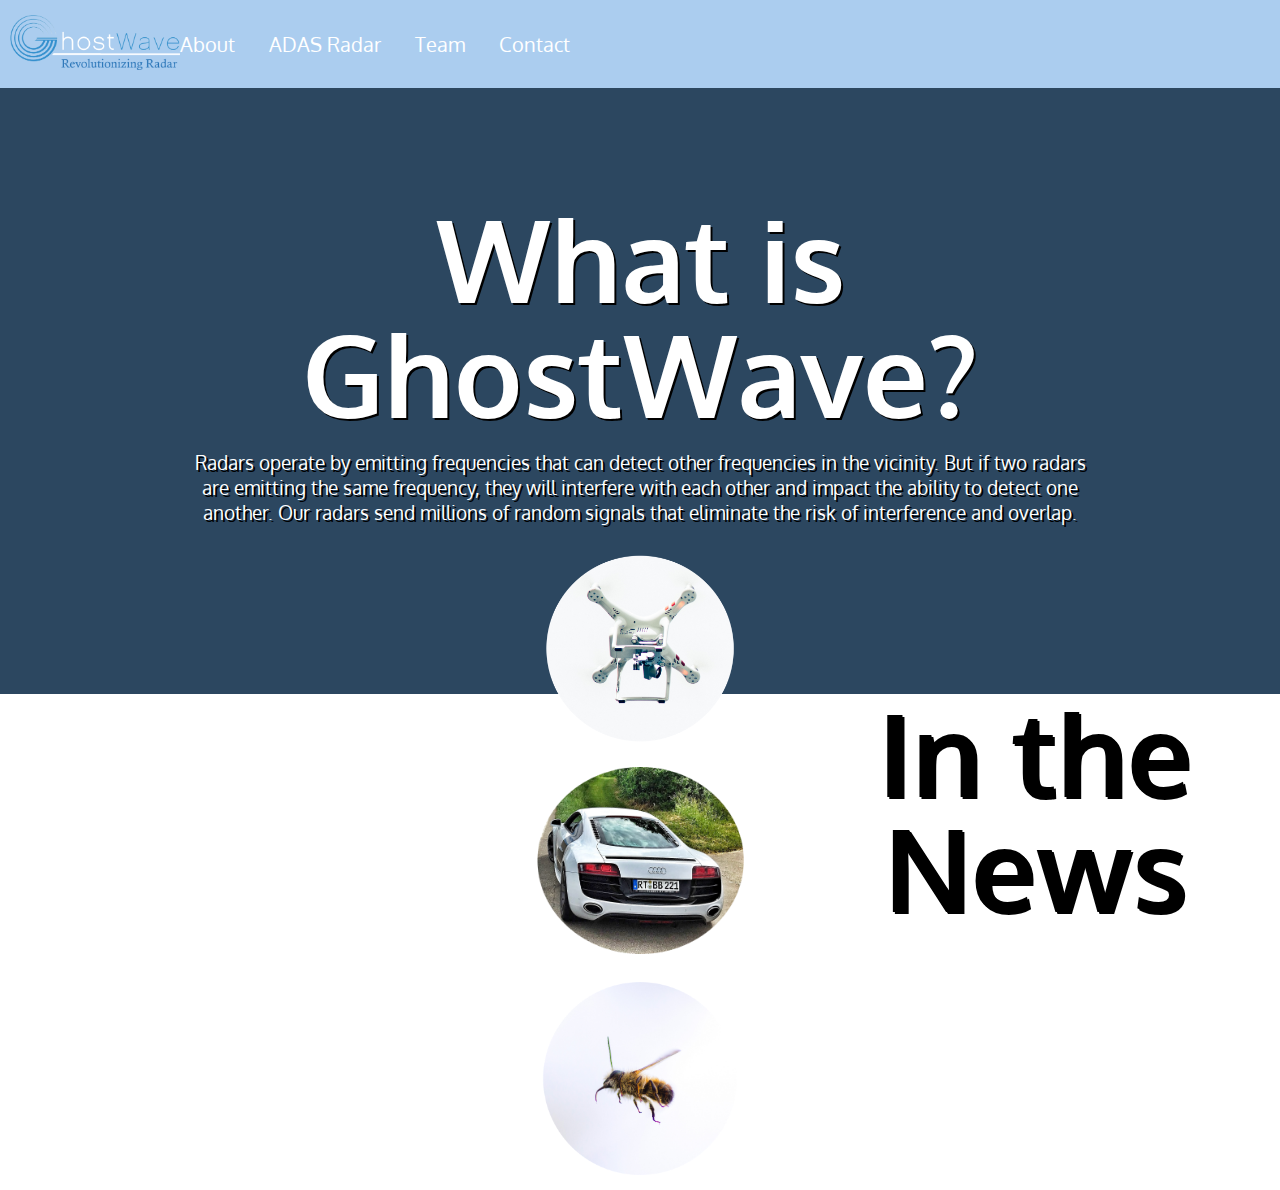
==== about.html @ 9fbe2778 "chanign img size" ====
<!doctype HTML>
<html>
<head>
  <meta charset="UTF-8">
  <title> Ghostwave </title>
  <link rel="icon" type="image" href="smallg_bmn_icon.ico"/>
  <link rel="stylesheet" type="text/css" href="style.css">
  <link rel="stylesheet" href="https://stackpath.bootstrapcdn.com/bootstrap/4.1.3/css/bootstrap.min.css" integrity="sha384-MCw98/SFnGE8fJT3GXwEOngsV7Zt27NXFoaoApmYm81iuXoPkFOJwJ8ERdknLPMO" crossorigin="anonymous">

</head>
<body>
  <div class="navbar navbar-default navbar-fixed-top">
      <a href="index.html"><img src="ghostwavelogo.png" width=170px id="logo"></a>
      <ul>
          <li><a href="about.html">About</a></li>
          <li><a href="ADAS.html">ADAS Radar</a></li>
          <li><a href="team.html">Team</a></li>
          <li><a href="contact.html">Contact</a></li>
      </ul>
  </div>
  <div class="jumbotron" id="jumbotron-about" style="background-color: #2c4760 !important;">
      <div class="container-about">
          <h1>What is GhostWave?</h1>
          <p class="text">Radars operate by emitting frequencies that can detect other frequencies in the vicinity. But if two radars are emitting the same frequency, they will interfere with each other and impact the ability to detect one another. Our radars send millions of random signals that eliminate the risk of interference and overlap.
          </p>
          <div class="d-flex flex-row flex-wrap">
            <div class="column">
          <div class="grow">
          <img src="droneimg.png" width=210px>
          <p class="text">The Drone as a Service market will be worth $3.6 billion by 2022. Cameras falter as the distance between the camera and object increase, especially in poor weather conditions or other Degraded Visual Environments. Using an advanced electro-optical and infrared sensor package, our radars will have both near and distant detection abilities, as well as specific target object classification.</p>
        </div>
      </div>
      <div class="column">
        <div class="grow">
        <img src="cars.png" width=215px>
        <p class="text">In the United States, 70 million new cars are registered each year. The current radar based sensors are not protected from jamming and are highly susceptible to interference with other electrical devices within their range. Our RF Noise Radar uses a pseudo-random radio frequency generator and is significantly less susceptible to interference which increases safety while driving.
        </p>
      </div>
    </div>
    <div class="column">
      <div class="grow-2">
      <img src="bees.png" width=200px>
      <p class="text">Honey bees today are subject to numerous natural and manmade pressures which are leading to colony loss and wild pollination extinction. Ghostwave is proposing a solution of the first radar-based, non-invasive hive monitoring system, utilizing our patented radar technology to safely measure the health of a colony.
      </p>
    </div>
  </div>
  </div>
      </div>
  </div>
    <h1>In the News</h1>

</body>
</html>
---- style.css ----
@import url('https://fonts.googleapis.com/css?family=Lato|Oxygen:400,700');

body {
  margin: 0;
    text-align: center;
    font-family: 'Lato', sans-serif;
}

.navbar {
    padding: 15px 10px 15px 10px;
    display: flex;
    align-items: center;
    background-color: #ABCDEF;
    top: 0;
  left: 0;
  right: inherit;
  width: 100%;
  position: fixed;
  z-index: 100;
}


#logo {
    margin-right: auto;
}

li {
    display: inline;
    padding-right: 30px;
}

ul {
    list-style-type: none;
    margin: 0;
    padding: 0;
}

ul a {
    color: #fff;
    font-family: 'Oxygen', sans-serif;
    font-size: 20px;
    text-decoration: none;
}

footer {
    color: #31485fff;
    padding: 2px;
    font-family: 'Oxygen', sans-serif;
    text-align: center;
    background-color: #fff;
}

footer a {
    text-decoration: none;
    color: darkgray;
}

.jumbotron {
  padding: 200px 180px 150px 180px; /* fills out the jumbotron */
}

#jumbotron-home {
    background-image: url('Drones/pexels-photo-1087182.jpeg');
    background-repeat: no-repeat;
    background-position: center;
    position: relative;
    background-size: cover;
    background-color: transparent;
}

h1 {
    font-family: 'Oxygen', sans-serif;
    font-weight: 700;
    font-size: 9vw !important;
    margin: auto;
    text-shadow: 2px 2px #000;
    line-height: 100%;
}

h2 {
    font-family: 'Oxygen', sans-serif;
    font-weight: 700;
    font-size: 4vw !important;
    margin: auto;
    text-shadow: 2px 2px #000;
}

.container {
    color: #fff;
    text-align: center;
    font-family: 'Oxygen', sans-serif;
    font-weight: 700;
    padding: 5vw;
}

p {
    font-size: 24px;
    font-weight: 400;
    text-shadow: 2px 2px #000;
}

.jumbotron .container {
  max-width: 100%; /* allows the jumbotron to adjust on smaller widths */
}

/* styling for about {*/

.jumbotron-about {
  padding: 25vh 10vw 25vh 10vw;
  background-color: #2c4760 !important;
}
.container-about {
    color: #fff;
    text-align: center;
    font-family: 'Oxygen', sans-serif;
    font-size: 100px;
    font-weight: 700;

    }
  .text {
    font-family: 'Oxygen', sans-serif;
    color: white;
    font-size: 1.5vw;

  }

.grow {
  padding: 5px 5px 5px 5px;
  border-radius: 10px;
  height: 193px;
  margin: 5px 1% 5px 1%;
  float: left;
  position: relative;
  transition: height 0.5s;
  -webkit-transition: height 0.5s;
  text-align: center;
  overflow: hidden;
}
.grow:hover {
  height: 900px;
}

.grow-2 {
  padding: 5px 5px 5px 5px;
  border-radius: 10px;
  height: 200px;
  margin: 5px 1% 5px 1%;
  float: left;
  position: relative;
  transition: height 0.5s;
  -webkit-transition: height 0.5s;
  text-align: center;
  overflow: hidden;
}
.grow-2:hover {
  height: 900px;
}

.column {
    width: 300px;
    margin: auto;
}

.row {
    margin: auto;
}
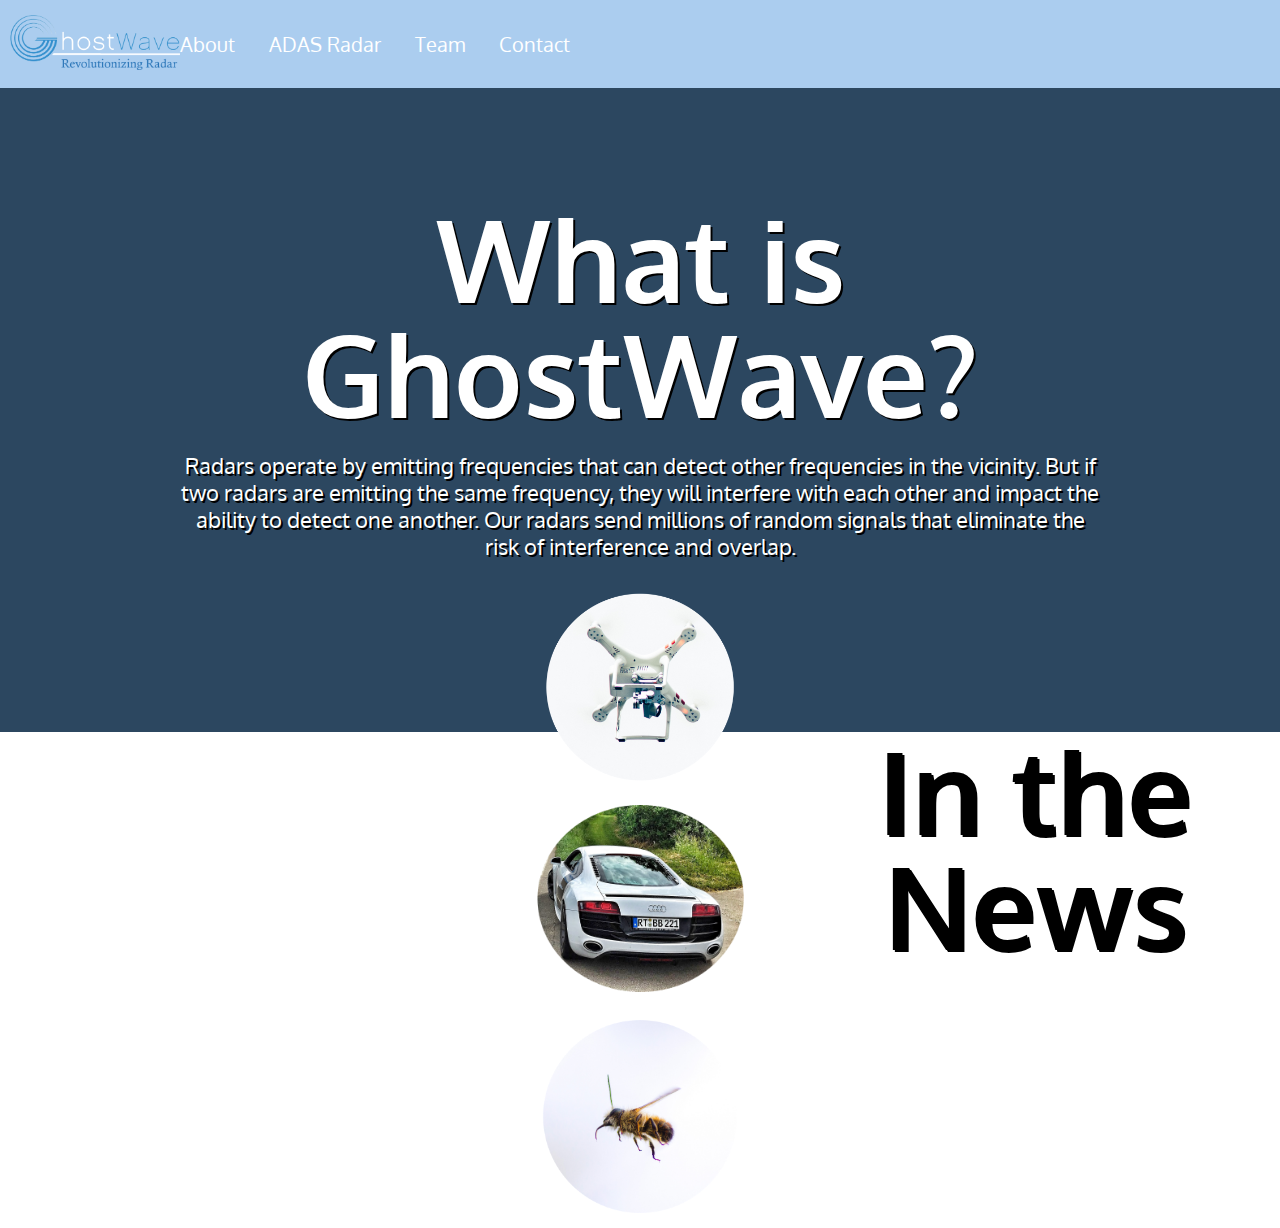
==== commit 3cf41625: "navbar was not fixed" ====
--- a/about.html
+++ b/about.html
@@ -9,7 +9,7 @@
 
 </head>
 <body>
-  <div class="navbar navbar-default navbar-fixed-top">
+  <div class="navbar fixed-top">
       <a href="index.html"><img src="ghostwavelogo.png" width=170px id="logo"></a>
       <ul>
           <li><a href="about.html">About</a></li>
--- a/style.css
+++ b/style.css
@@ -120,7 +120,7 @@
   .text {
     font-family: 'Oxygen', sans-serif;
     color: white;
-    font-size: 1.5vw;
+    font-size: 1.7vw;
 
   }
 
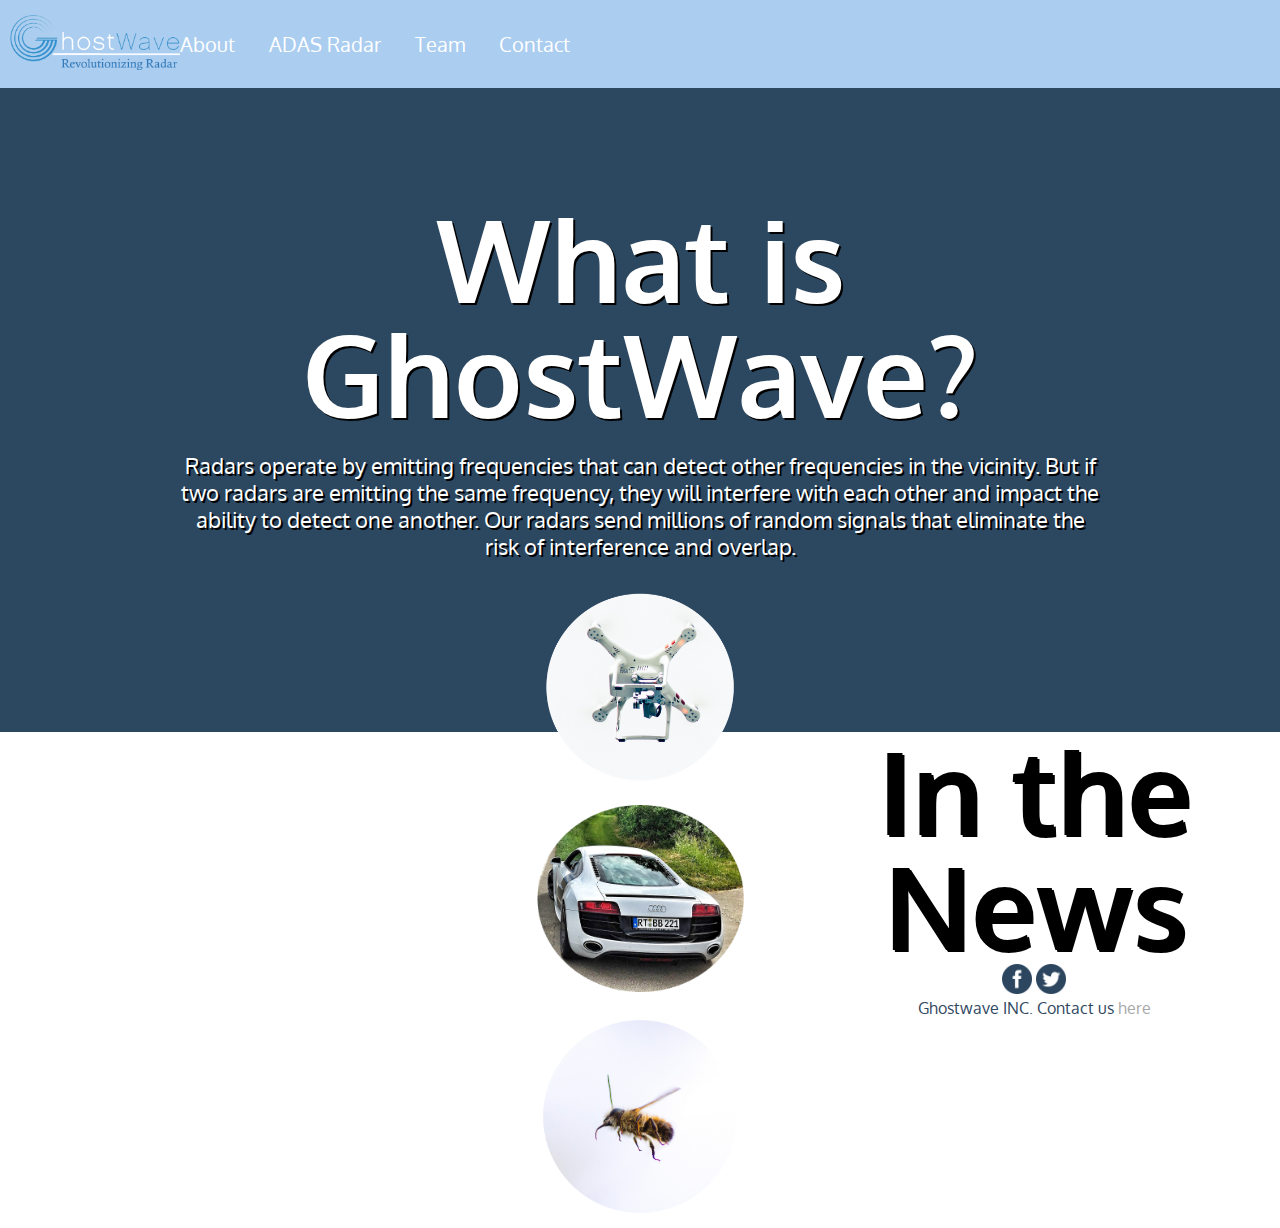
==== commit 1035094f: "adding footer" ====
--- a/about.html
+++ b/about.html
@@ -48,6 +48,12 @@
       </div>
   </div>
     <h1>In the News</h1>
+  </div>
+  <footer>
+      <a href="https://www.facebook.com/GhostWaveInc"><img src="facebook-logo-button.png" width="30px"></a>
+      <a href="https://twitter.com/Ghostwaveinc"><img src="twitter.png" width=30px></a>
+      <br>Ghostwave INC. Contact us <a href="mailto:z@ghostwaveinc.com">here</a>
+  </footer>
 
 </body>
 </html>
--- a/style.css
+++ b/style.css
@@ -164,3 +164,5 @@
 .row {
     margin: auto;
 }
+
+/* styling for ADAS page */
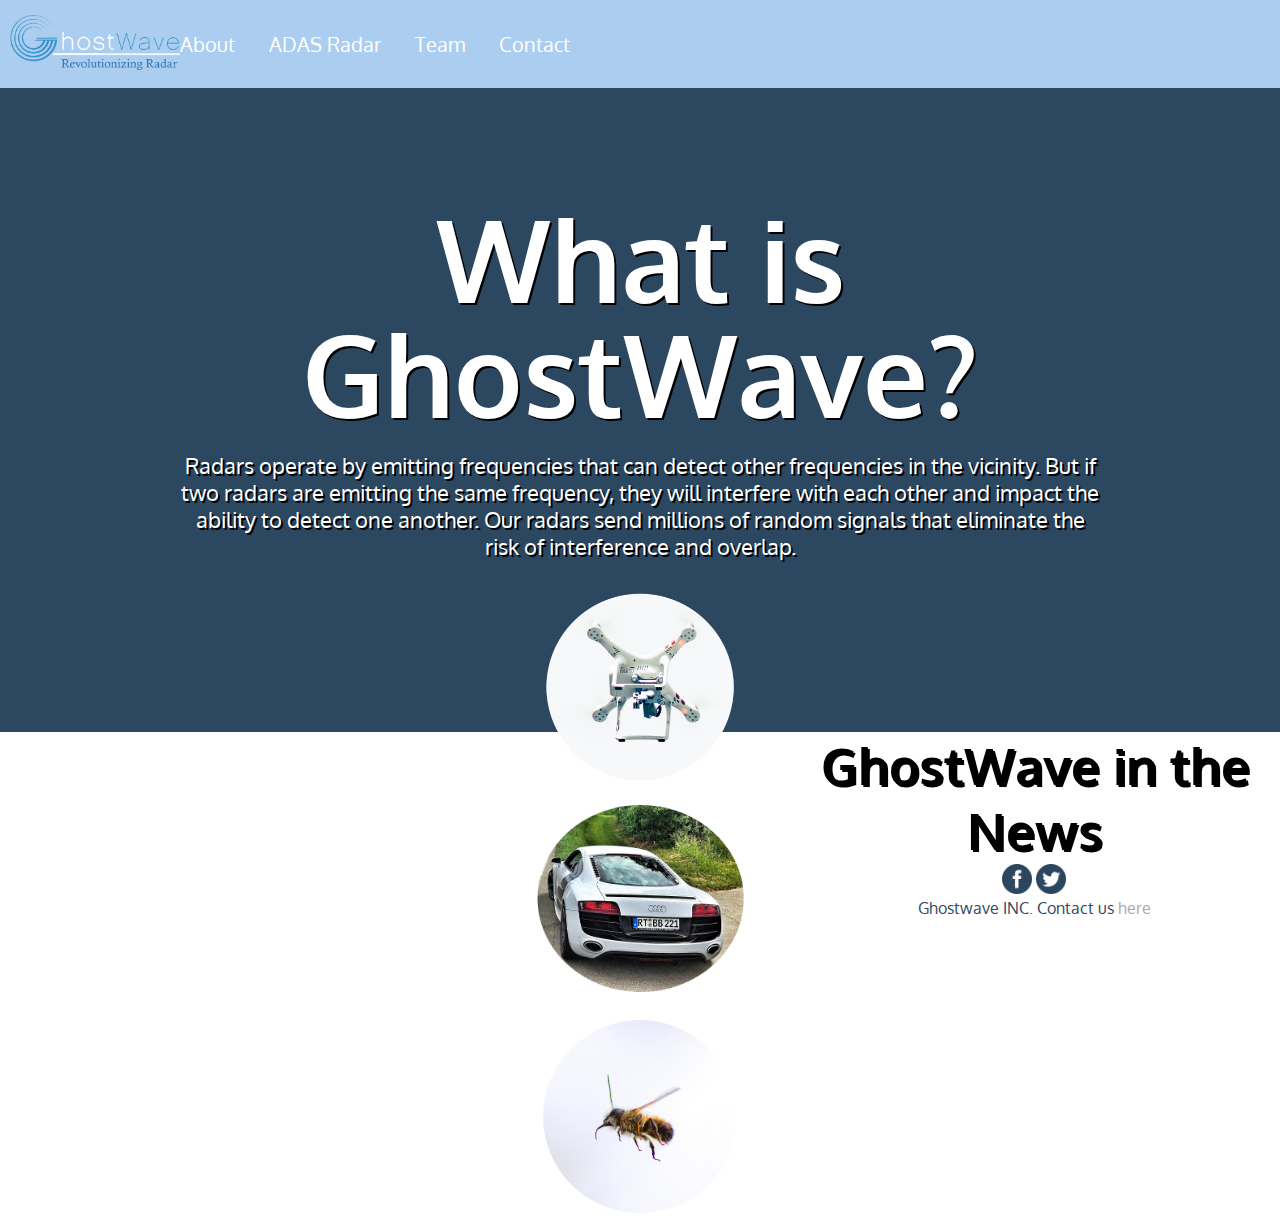
==== commit 3375773d: "zad" ====
--- a/about.html
+++ b/about.html
@@ -47,7 +47,8 @@
   </div>
       </div>
   </div>
-    <h1>In the News</h1>
+    <h2 class="text-center">GhostWave in the News</h2>
+
   </div>
   <footer>
       <a href="https://www.facebook.com/GhostWaveInc"><img src="facebook-logo-button.png" width="30px"></a>
--- a/style.css
+++ b/style.css
@@ -164,5 +164,13 @@
 .row {
     margin: auto;
 }
+.h2 {
+  font-family: 'Oxygen', sans-serif;
+  font-size: 3vw;
+  text-shadow: 0px 0px #000;
+
+
+
+}
 
 /* styling for ADAS page */
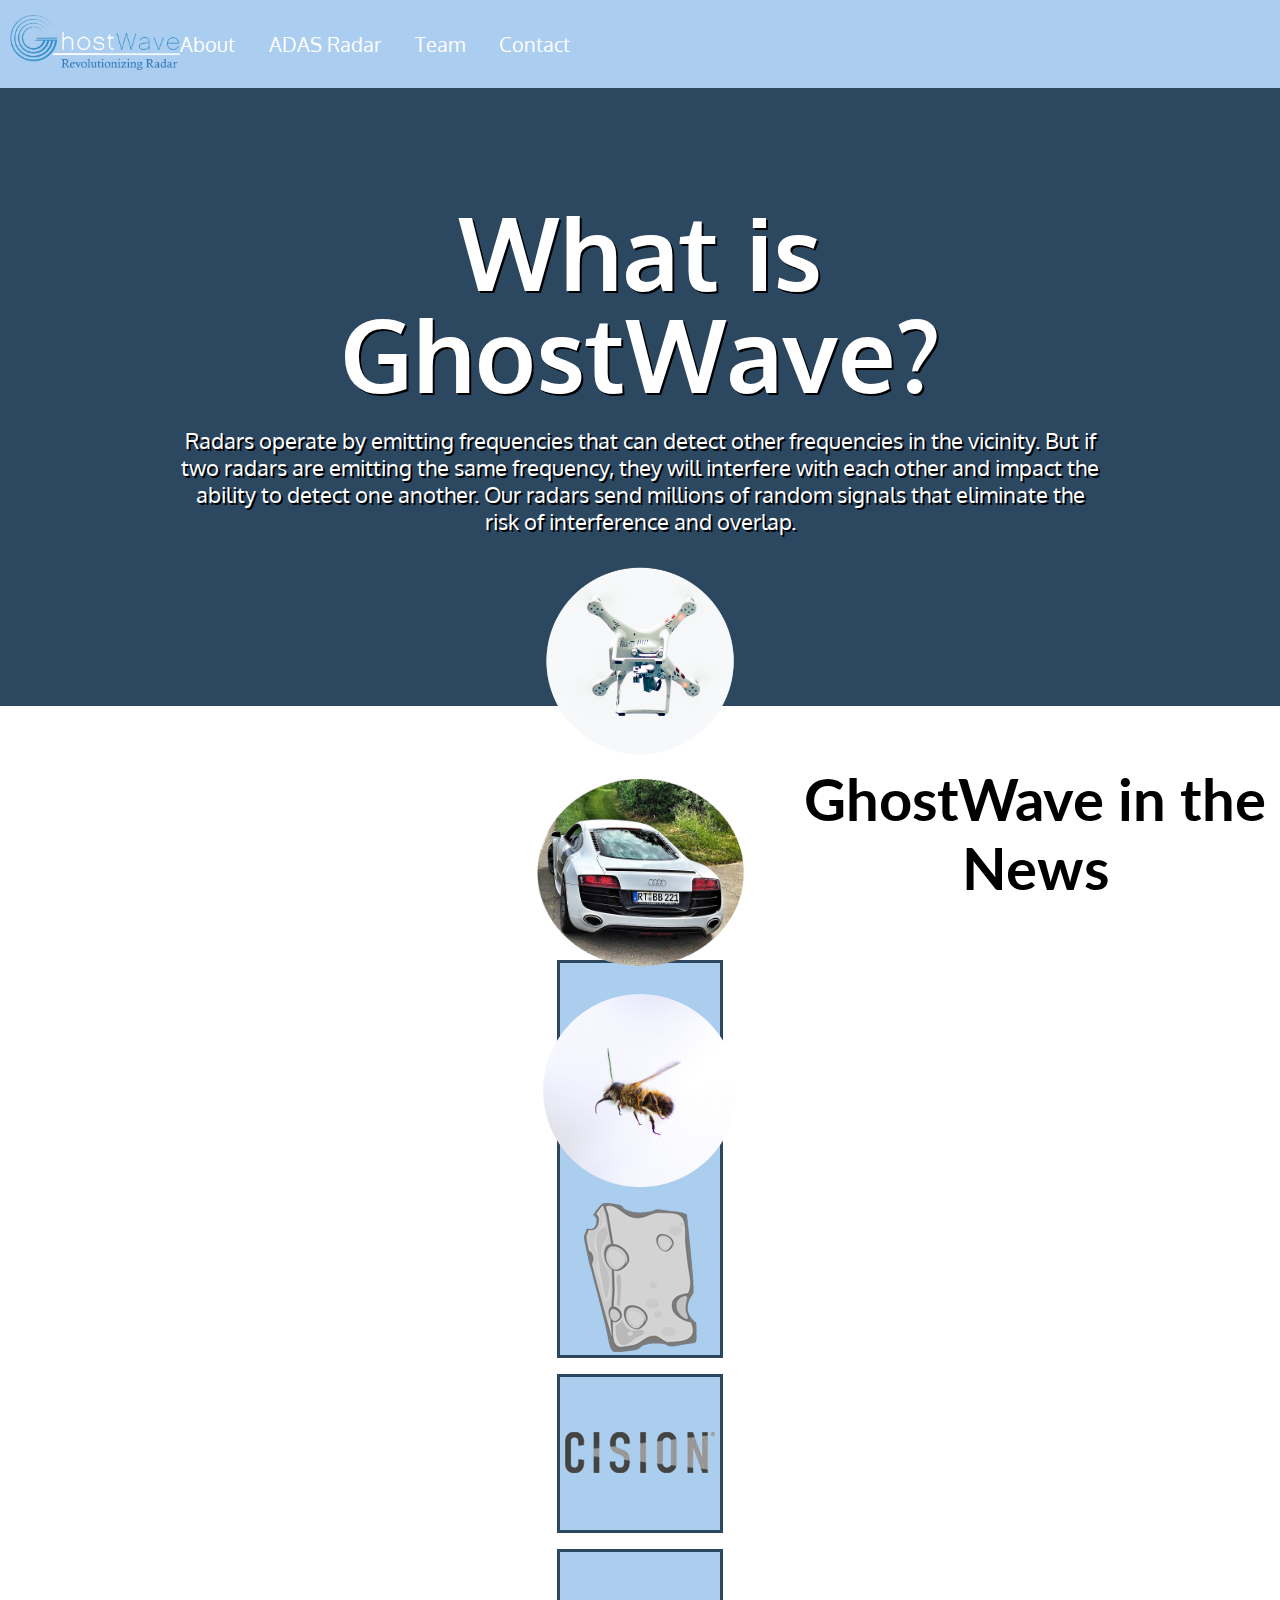
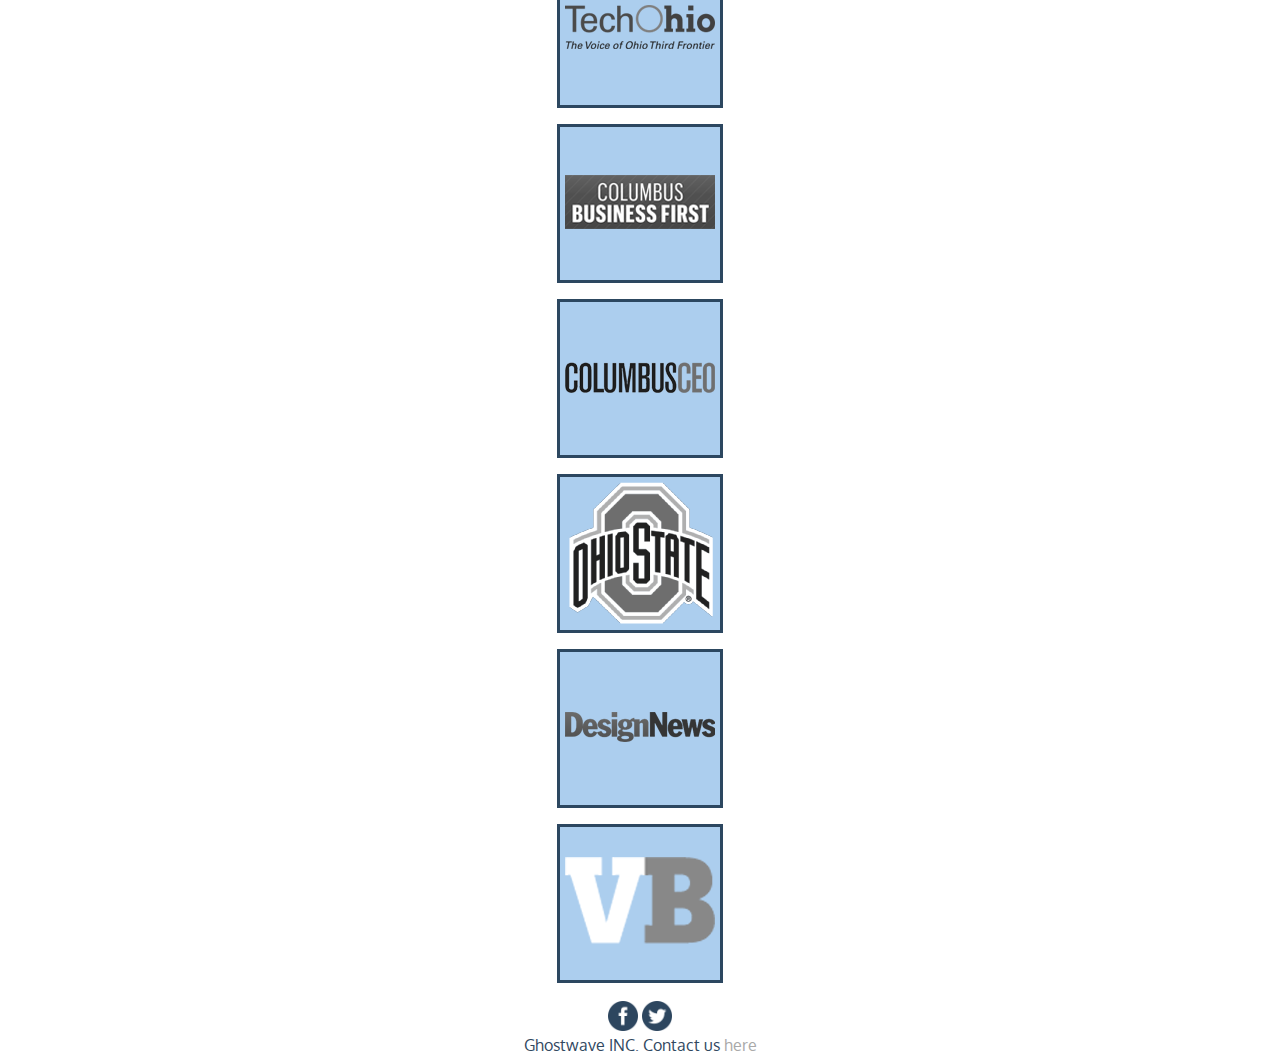
==== commit 8f3640f9: "in the news section" ====
--- a/about.html
+++ b/about.html
@@ -47,7 +47,39 @@
   </div>
       </div>
   </div>
-    <h2 class="text-center">GhostWave in the News</h2>
+    <h3 align="center" class="in-the-news">GhostWave in the News</h3>
+    <div class="d-flex flex-wrap flew-row" id="news-section">
+    <div class="about-news">
+    <a href="https://cheddar.com/videos/ghostwave-the-future-of-autonomous-vehicles"><img src="cheddar.png"></a>
+    </div>
+    
+    <div class="about-news">
+    <a href="http://www.prweb.com/releases/2018/04/prweb15441572.htm"><img src="cision.png"></a>
+    </div>
+    
+    <div class="about-news">
+    <a href="https://weare.techohio.ohio.gov/2017/06/26/ghostwave-radar-making-the-roads-safer/" ><img src="tech-ohio.png"></a>
+    </div>
+    
+    <div class="about-news">
+    <a href="https://www.bizjournals.com/columbus/news/2017/03/29/ohio-state-spinoffs-get-100k-apiece-for-better.html"><img src="columbusbusinessfirst.png"></a>
+    </div>
+    
+    <div class="about-news">
+    <a href="http://www.columbusceo.com/business/20170327/tech-talk-ghostwave-radars-created-to-withstand-interference"><img src="columbusceo.png"></a>
+    </div>
+    
+     <div class="about-news">
+    <a href="https://ece.osu.edu/news/2017/03/ghostwave-earns-100000-ohio-third-frontier"><img src="ohiostate.png"></a>
+    </div>
+    
+     <div class="about-news">
+    <a href="https://www.designnews.com/electronics-test/10-automotive-startups-watch-2018"><img src="designnews.png"></a>
+    </div>
+    
+     <div class="about-news">
+    <a href="https://venturebeat.com/2018/02/25/7-promising-tech-startups-shaking-up-the-auto-industry/"><img src="venturebeat.png"></a>
+    </div>
 
   </div>
   <footer>
--- a/style.css
+++ b/style.css
@@ -71,7 +71,7 @@
 h1 {
     font-family: 'Oxygen', sans-serif;
     font-weight: 700;
-    font-size: 9vw !important;
+    font-size: 8vw !important;
     margin: auto;
     text-shadow: 2px 2px #000;
     line-height: 100%;
@@ -168,9 +168,31 @@
   font-family: 'Oxygen', sans-serif;
   font-size: 3vw;
   text-shadow: 0px 0px #000;
+}
 
+.in-the-news {
+    font-size: 4.5vw;
+}
 
+.about-news {
+    background-color: #acceee;
+    border-width: medium;
+    border-style: solid;
+    border-color: #2c4760;
+    margin: auto;
+    width: 160px;
+    text-align: center;
+    margin-bottom: 1em;
+}
 
+.about-news:hover {
+    background-color: #DDEBF8 !important;
+}
+
+#news-section {
+    width: 55%;
+    margin-left: auto;
+    margin-right: auto;
 }
 
 /* styling for ADAS page */
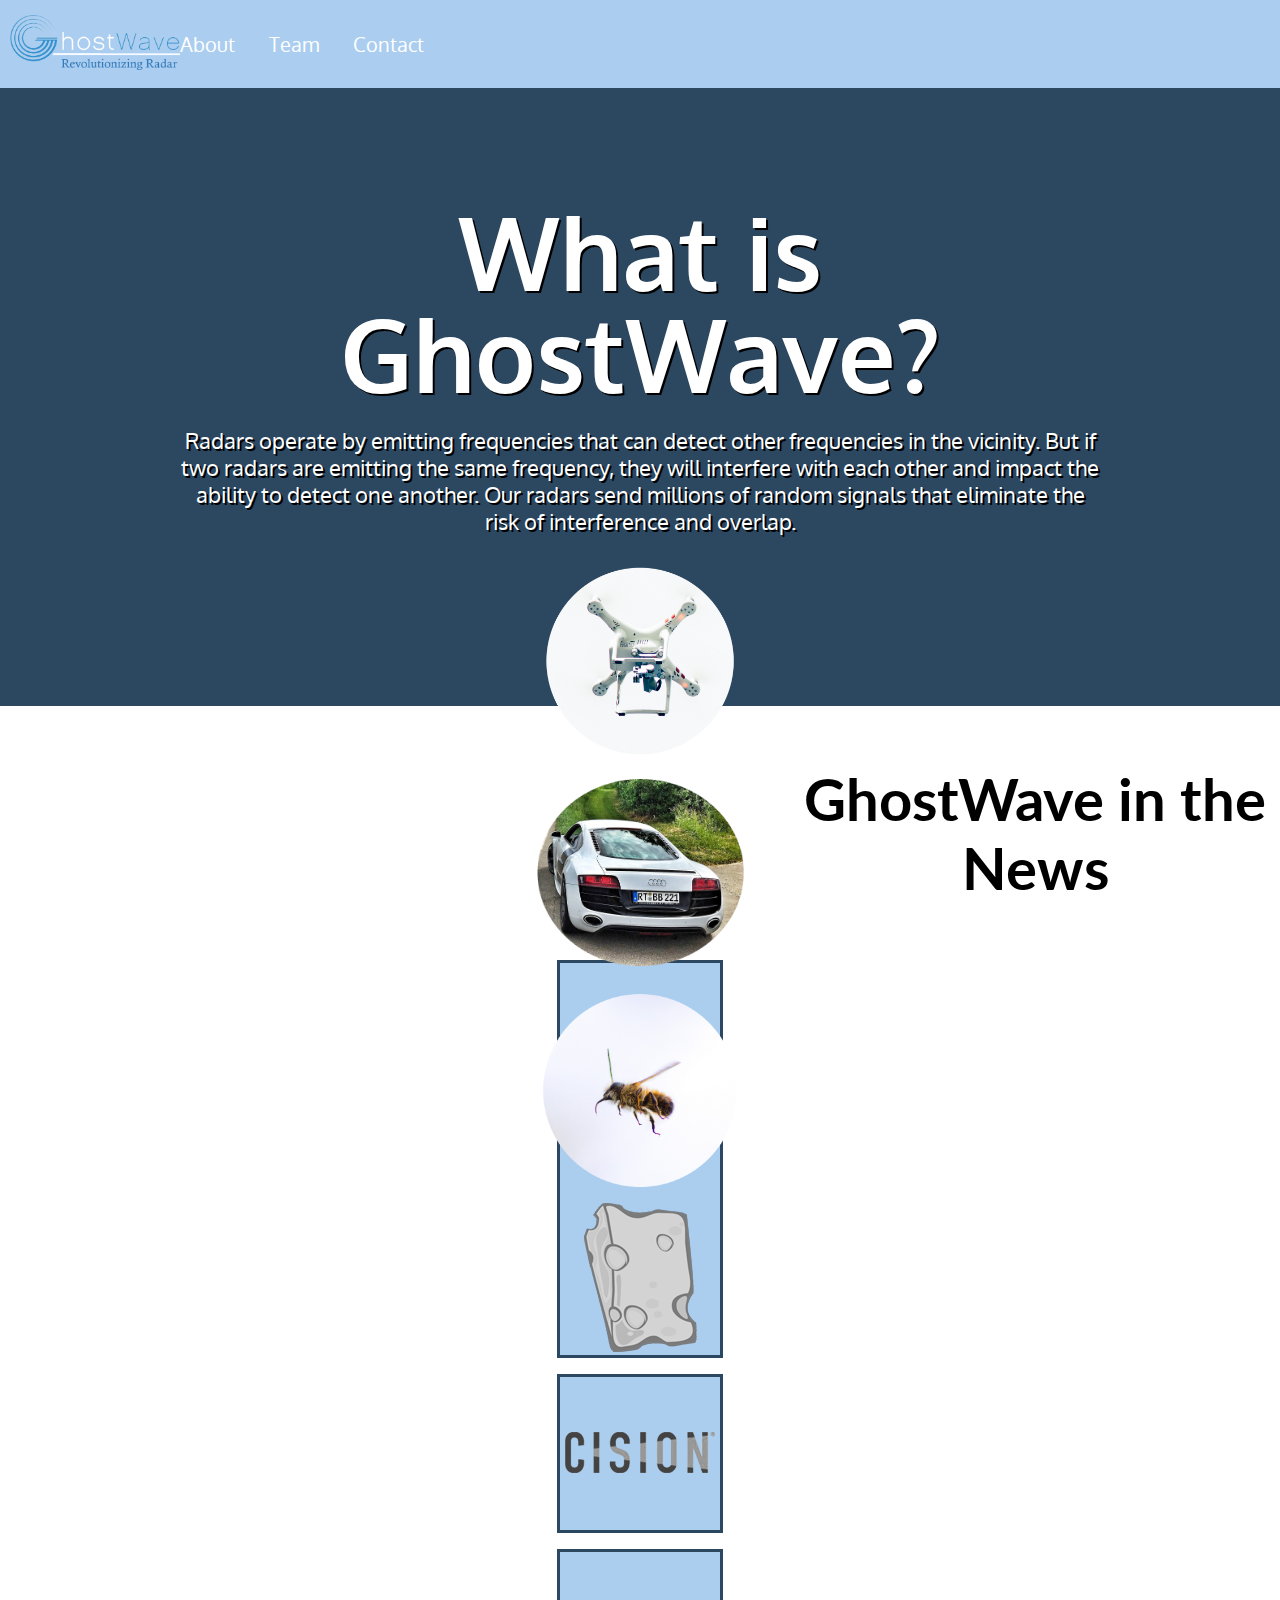
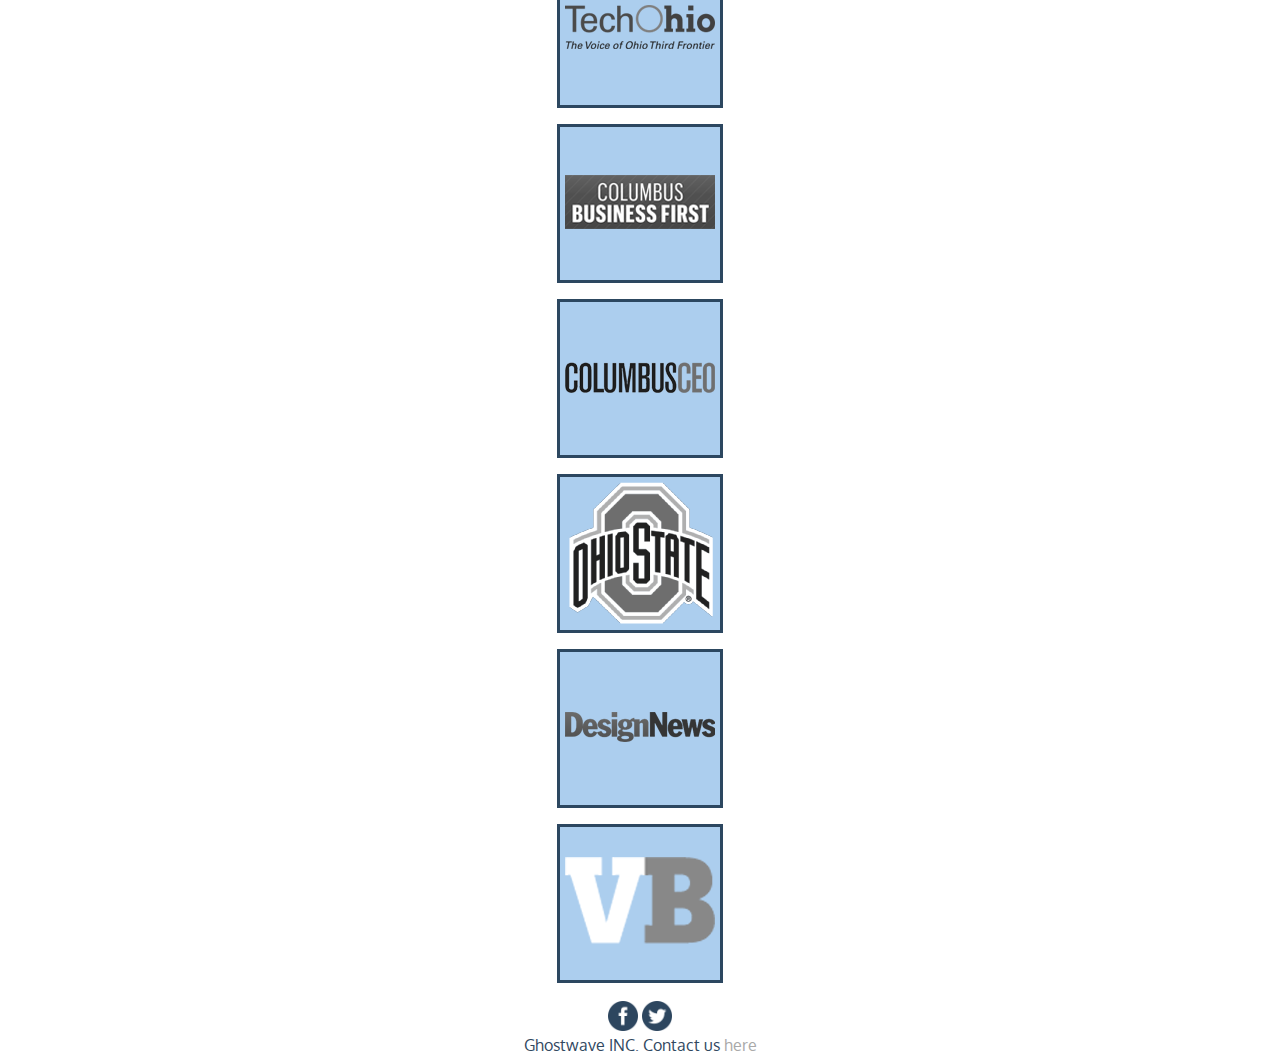
==== commit b97857e6: "deletign ADAS" ====
--- a/about.html
+++ b/about.html
@@ -13,7 +13,6 @@
       <a href="index.html"><img src="ghostwavelogo.png" width=170px id="logo"></a>
       <ul>
           <li><a href="about.html">About</a></li>
-          <li><a href="ADAS.html">ADAS Radar</a></li>
           <li><a href="team.html">Team</a></li>
           <li><a href="contact.html">Contact</a></li>
       </ul>
@@ -52,31 +51,31 @@
     <div class="about-news">
     <a href="https://cheddar.com/videos/ghostwave-the-future-of-autonomous-vehicles"><img src="cheddar.png"></a>
     </div>
-    
+
     <div class="about-news">
     <a href="http://www.prweb.com/releases/2018/04/prweb15441572.htm"><img src="cision.png"></a>
     </div>
-    
+
     <div class="about-news">
     <a href="https://weare.techohio.ohio.gov/2017/06/26/ghostwave-radar-making-the-roads-safer/" ><img src="tech-ohio.png"></a>
     </div>
-    
+
     <div class="about-news">
     <a href="https://www.bizjournals.com/columbus/news/2017/03/29/ohio-state-spinoffs-get-100k-apiece-for-better.html"><img src="columbusbusinessfirst.png"></a>
     </div>
-    
+
     <div class="about-news">
     <a href="http://www.columbusceo.com/business/20170327/tech-talk-ghostwave-radars-created-to-withstand-interference"><img src="columbusceo.png"></a>
     </div>
-    
+
      <div class="about-news">
     <a href="https://ece.osu.edu/news/2017/03/ghostwave-earns-100000-ohio-third-frontier"><img src="ohiostate.png"></a>
     </div>
-    
+
      <div class="about-news">
     <a href="https://www.designnews.com/electronics-test/10-automotive-startups-watch-2018"><img src="designnews.png"></a>
     </div>
-    
+
      <div class="about-news">
     <a href="https://venturebeat.com/2018/02/25/7-promising-tech-startups-shaking-up-the-auto-industry/"><img src="venturebeat.png"></a>
     </div>
--- a/style.css
+++ b/style.css
@@ -196,3 +196,26 @@
 }
 
 /* styling for ADAS page */
+/* styling for contact page */
+.jumbotron-contact {
+  padding: 25vh 10vw 15vh 10vw;
+  background-color: #2c4760 !important;
+}
+
+.flex-container {
+  display:flex;
+}
+
+#imagec:hover {
+  width:180px;
+}
+
+.column-contact {
+  height:150px;
+    width: 20%;
+    overflow: hidden;
+}
+
+.column-contact:hover{
+  height:250px;
+}
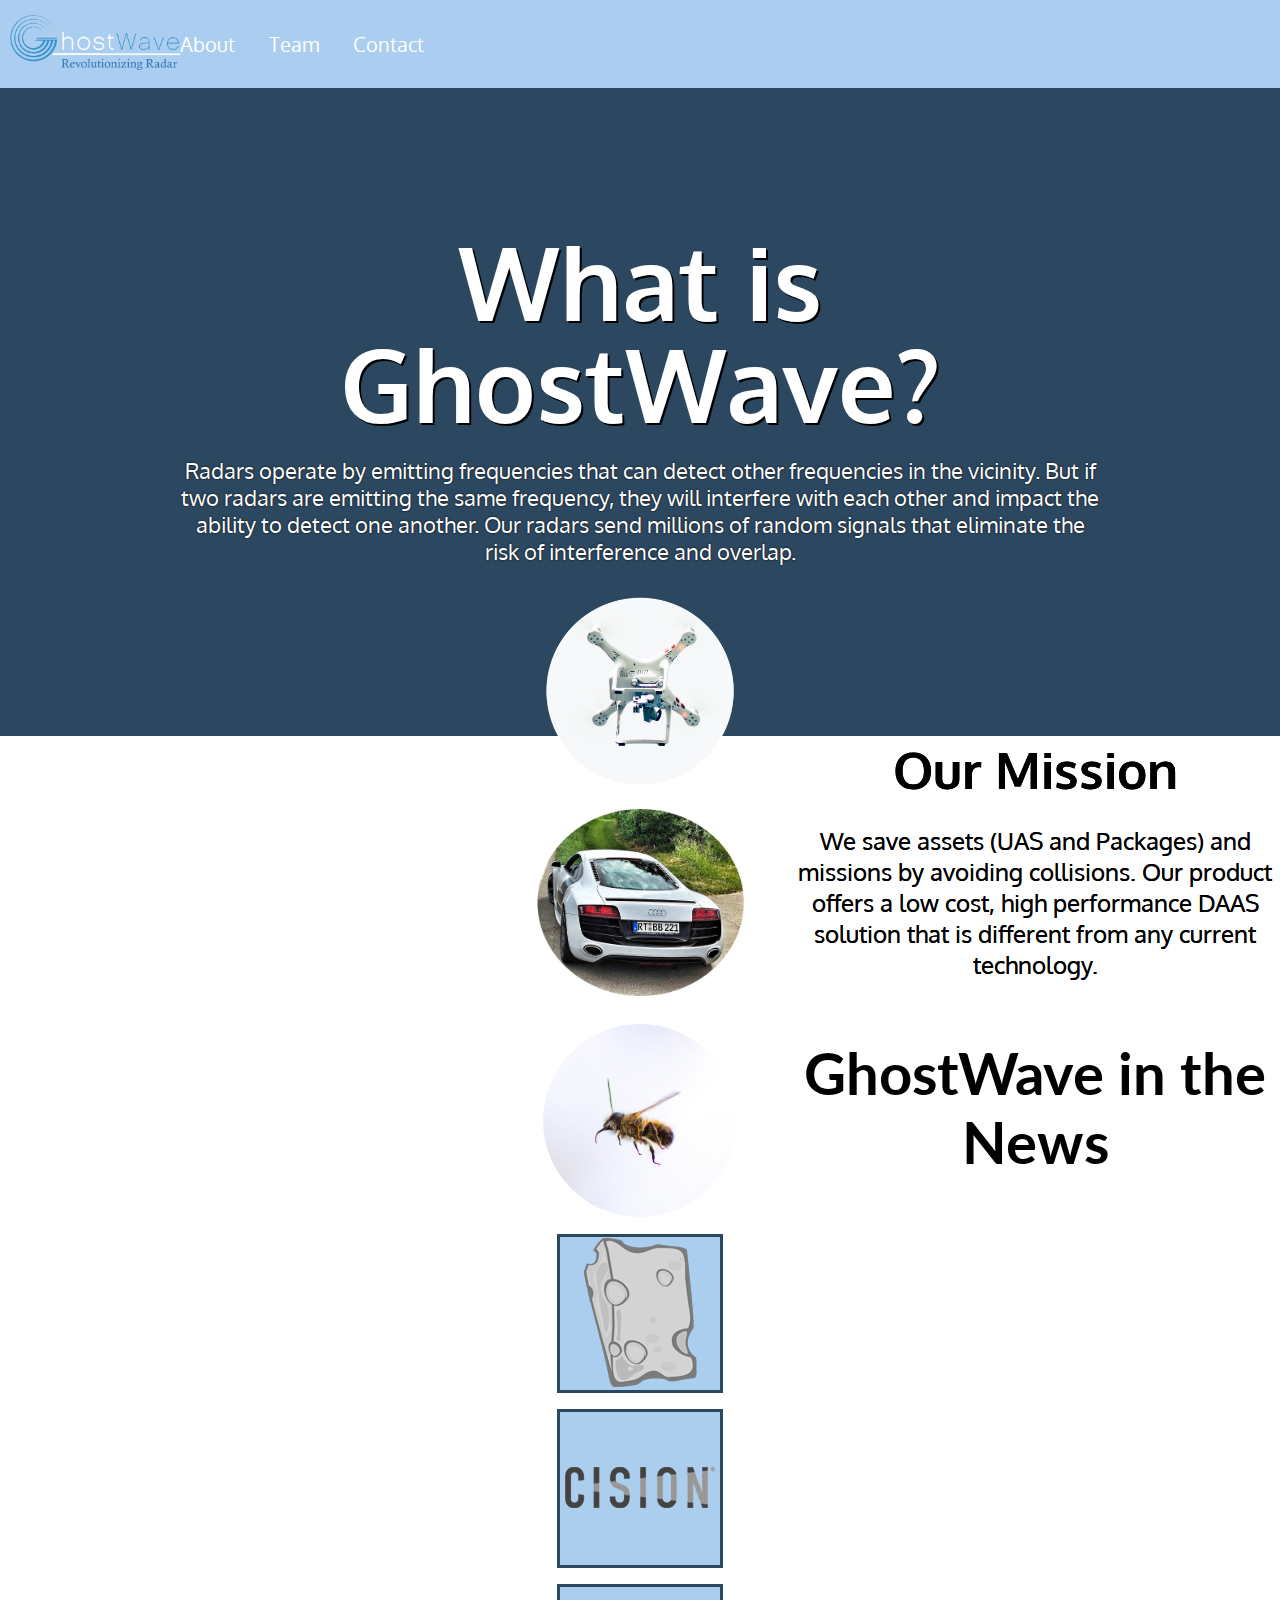
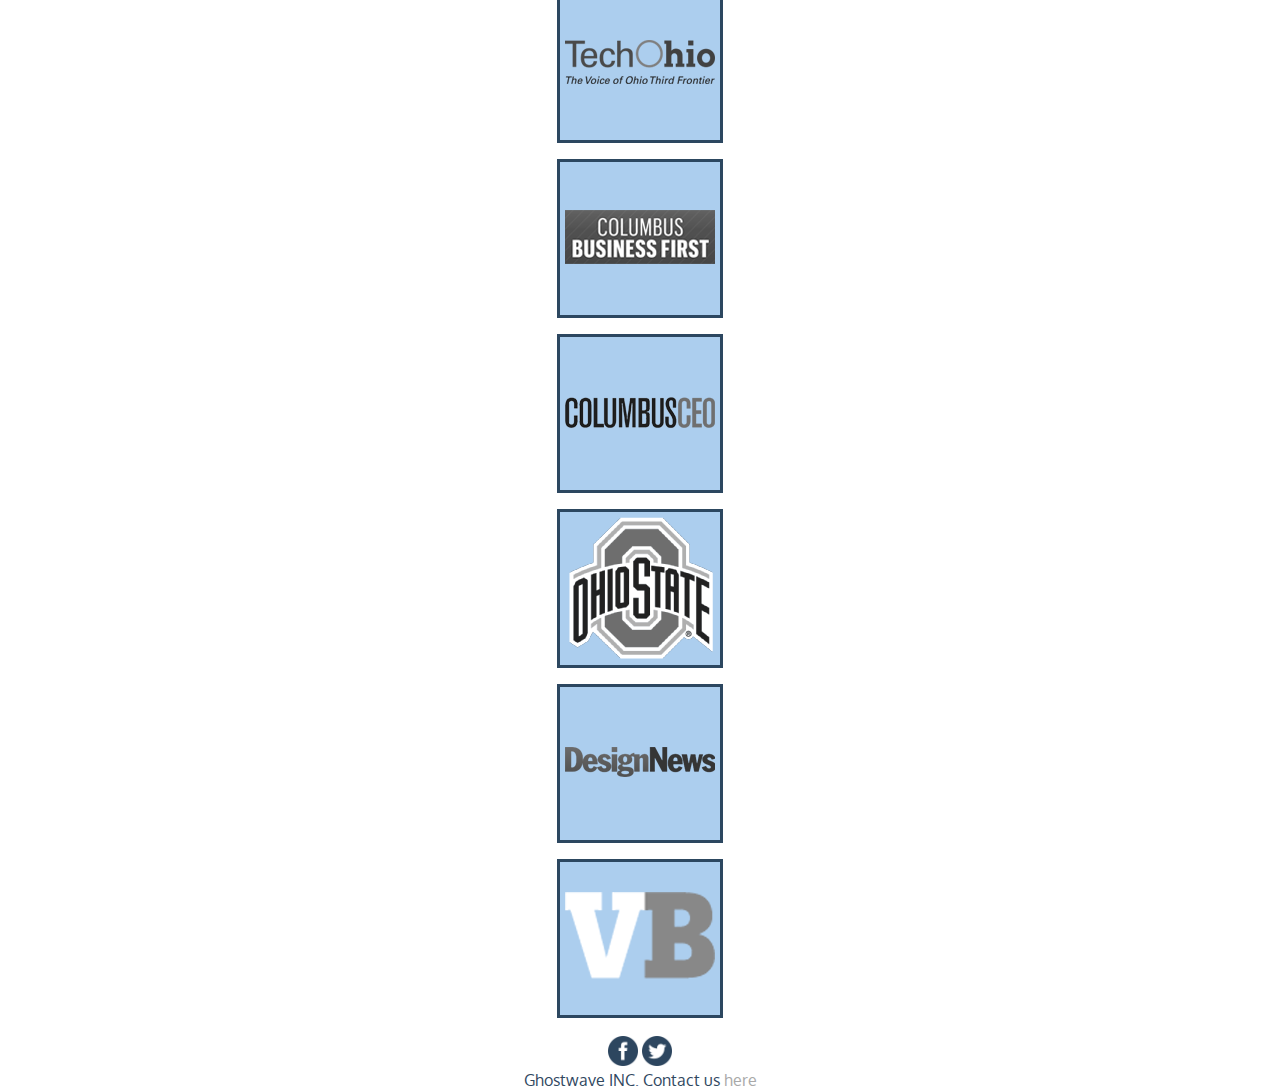
==== commit d45a503e: "almost done- just need to change greg image & la news" ====
--- a/about.html
+++ b/about.html
@@ -46,6 +46,12 @@
   </div>
       </div>
   </div>
+  <div class="container-mission">
+  <h2 class="text-center" id="mission"> Our Mission </p>
+    <p class="text-center" id="missiontexts">We save assets (UAS and Packages) and missions by avoiding collisions.
+    Our product offers a low cost, high performance DAAS solution that is different from any current technology.
+  </p>
+</div>
     <h3 align="center" class="in-the-news">GhostWave in the News</h3>
     <div class="d-flex flex-wrap flew-row" id="news-section">
     <div class="about-news">
--- a/style.css
+++ b/style.css
@@ -106,21 +106,25 @@
 /* styling for about {*/
 
 .jumbotron-about {
+
   padding: 25vh 10vw 25vh 10vw;
   background-color: #2c4760 !important;
 }
 .container-about {
+  margin-top: 30px; /* Add a top margin to avoid content overlay */
     color: #fff;
     text-align: center;
     font-family: 'Oxygen', sans-serif;
     font-size: 100px;
     font-weight: 700;
+    text-shadow: 0px 0px 5px #000;
 
     }
   .text {
     font-family: 'Oxygen', sans-serif;
     color: white;
     font-size: 1.7vw;
+    text-shadow: 0px 0px 2px #000;
 
   }
 
@@ -156,6 +160,13 @@
   height: 900px;
 }
 
+#mission{
+  text-shadow: 0px 0px #000;
+}
+#missiontexts{
+  text-shadow: 0px 0px #000;
+}
+
 .column {
     width: 300px;
     margin: auto;
@@ -195,7 +206,7 @@
     margin-right: auto;
 }
 
-/* styling for ADAS page */
+
 /* styling for contact page */
 .jumbotron-contact {
   padding: 25vh 10vw 15vh 10vw;
@@ -212,10 +223,18 @@
 
 .column-contact {
   height:150px;
-    width: 20%;
+    width: 200px;;
     overflow: hidden;
 }
 
 .column-contact:hover{
   height:250px;
 }
+/* styling for team page */
+.text-p {
+  font-size: 20px;
+  text-shadow: 1.2px 1.2px #000;
+}
+.column-team {
+  width:410px;
+}
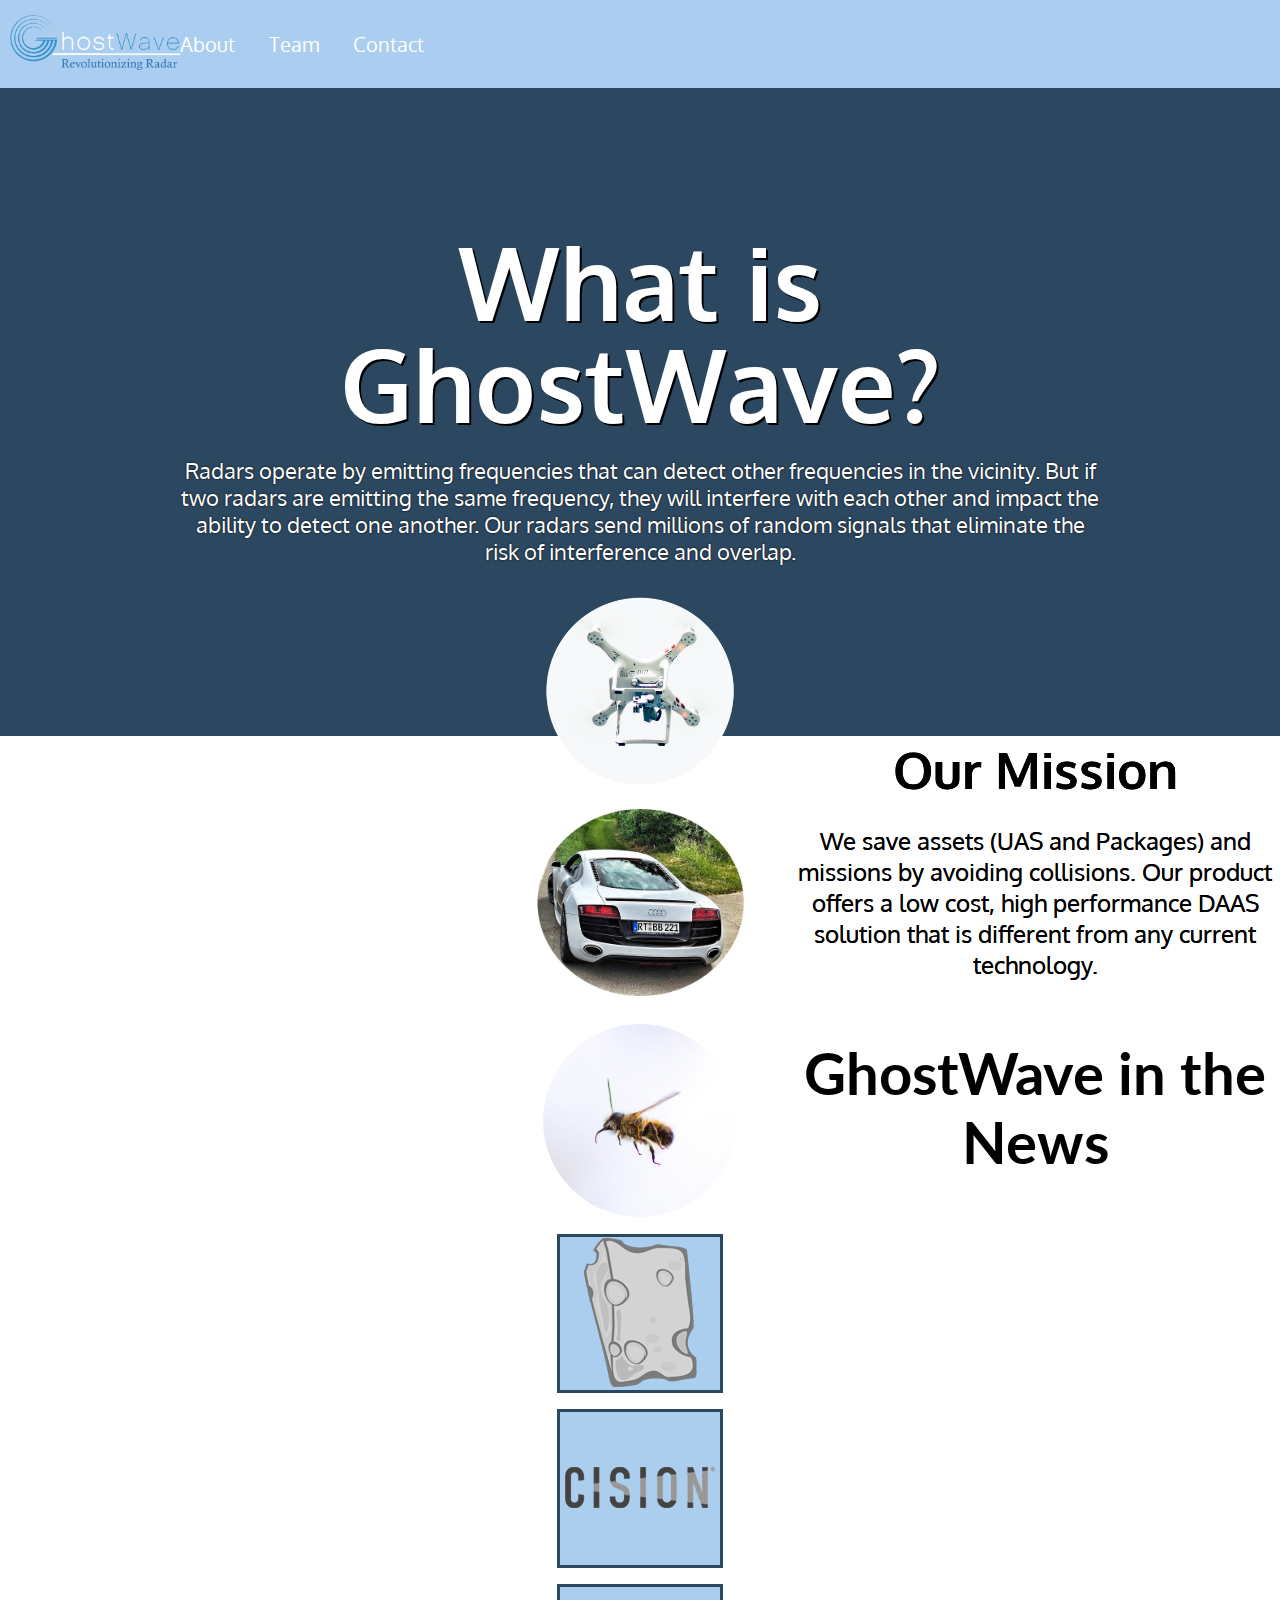
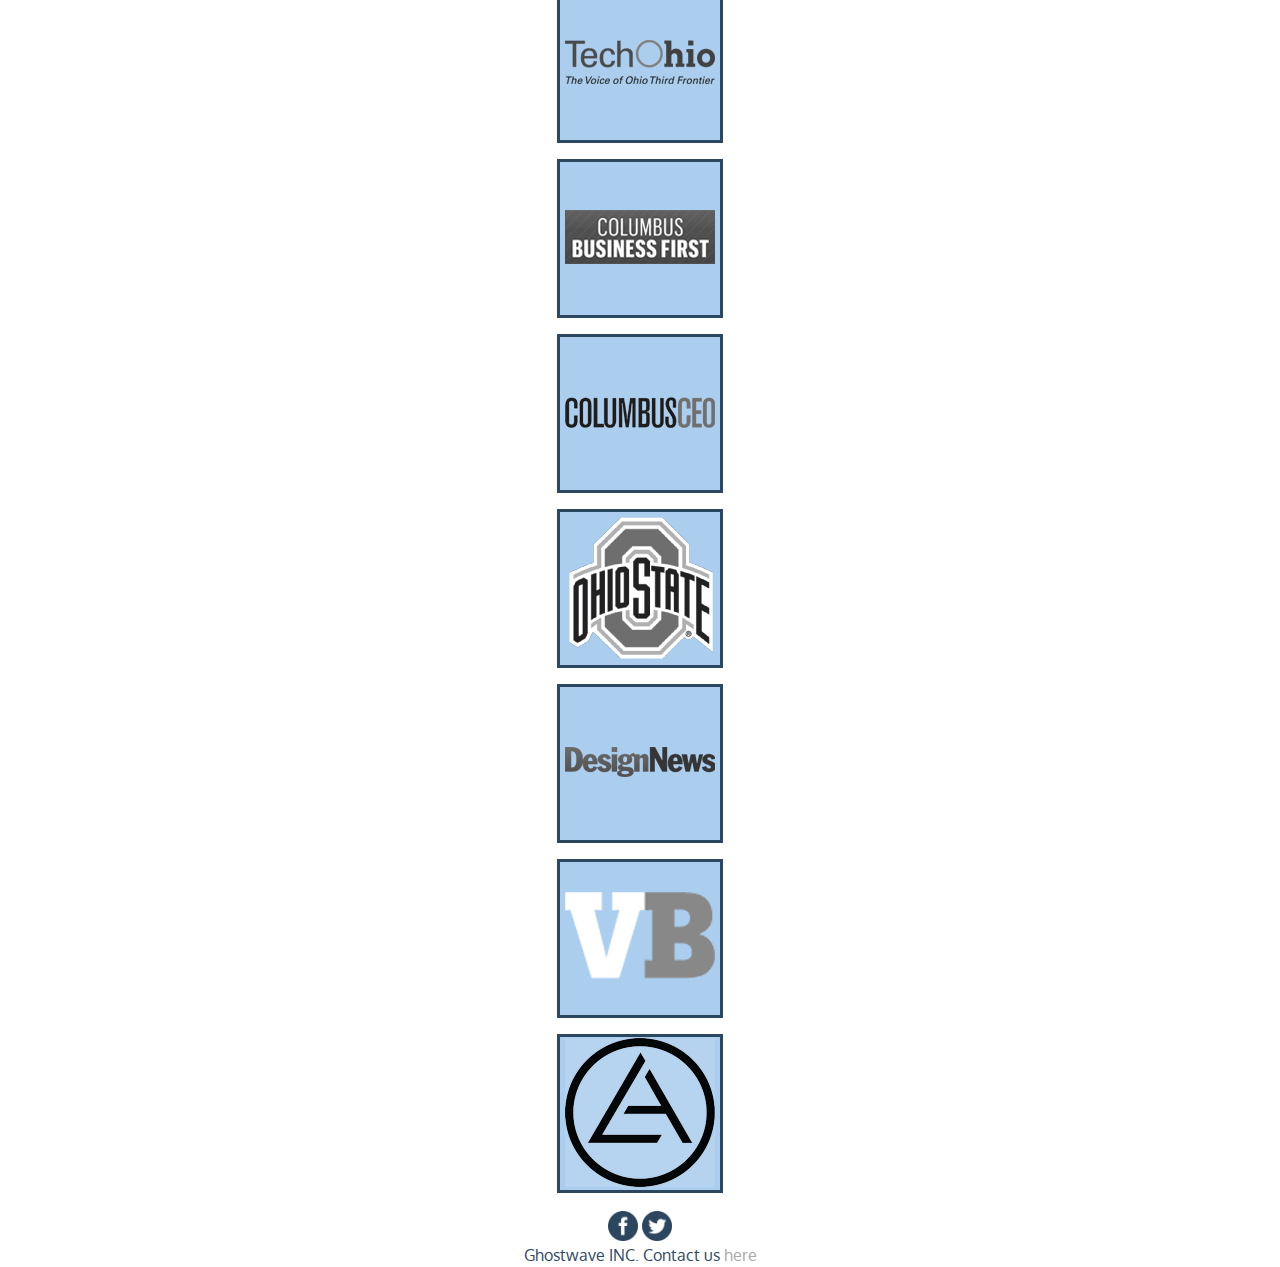
==== commit 839ecfe7: "adding last logo" ====
--- a/about.html
+++ b/about.html
@@ -85,6 +85,9 @@
      <div class="about-news">
     <a href="https://venturebeat.com/2018/02/25/7-promising-tech-startups-shaking-up-the-auto-industry/"><img src="venturebeat.png"></a>
     </div>
+     <div class="about-news">
+     <a href="https://www.bizjournals.com/losangeles/news/2017/10/05/automobility-l-a-names-startup-competition.html"><img src="laautomobility.png"></a>
+      </div>
 
   </div>
   <footer>
